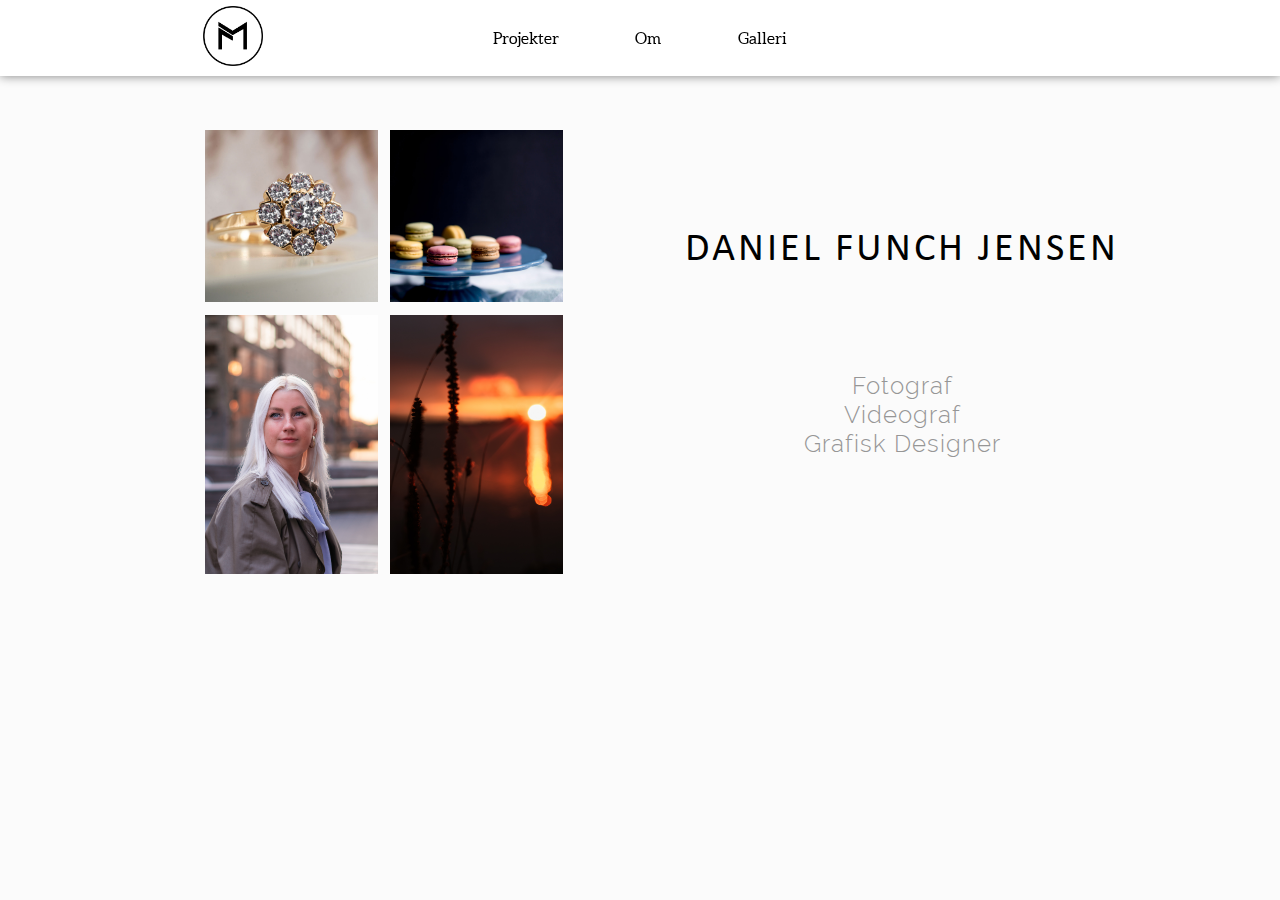
==== index.html @ a3e3a8f5 "Alt spiller" ====
<!DOCTYPE html>
<html lang="da">
  <head>
    <meta charset="UTF-8" />
    <meta http-equiv="X-UA-Compatible" content="IE=edge" />
    <meta name="viewport" content="width=device-width, initial-scale=1.0" />
    <link rel="stylesheet" href="style.css" />
    <title>Portfolio</title>
  </head>
  <body id="index">
    <header>
      <figure class="logo">
        <a href="index.html">
          <img src="logo.png" alt="Logo" />
        </a>
      </figure>
      <nav>
        <button id="menuknap">☰</button>
        <ul id="menu" class="hidden">
          <li><a href="projekt.html">Projekter</a></li>
          <li><a href="om.html">Om</a></li>
          <li><a href="galleri.html">Galleri</a></li>
        </ul>
      </nav>
    </header>

    <section>
      <div class="section_wrapper">
        <div class="col_left">
          <img class="image_1" src="Ring.jpg" alt="Ring" />
          <img class="image_2" src="ro_1.jpg" alt="Slik" />
          <img class="image_3" src="linea_3.jpg" alt="Linea" />
          <img class="image_4" src="sol_1.jpg" alt="Sol" />
        </div>
        <div class="col_right">
          <h1>Daniel Funch Jensen</h1>
          <h2>Fotograf<br />Videograf<br />Grafisk Designer</h2>
        </div>
      </div>
    </section>
    <script src="script.js"></script>
  </body>
</html>
---- style.css ----
* {
  margin: 0;
  padding: 0;
  box-sizing: border-box;
}

@font-face {
  font-family: "Aleo";
  src: url(font/aleo-regular-webfont.woff);
}

@font-face {
  font-family: "Raleway";
  src: url(font/Raleway-Regular.woff);
}

@font-face {
  font-family: "Raleway-light";
  src: url(font/Raleway-Light.woff);
}

@font-face {
  font-family: "Calibri";
  src: url(font/Calibri.woff);
}

@font-face {
  font-family: "Cambria";
  src: url(font/Cambria.woff);
}

h1 {
  font-family: "Calibri";
  font-size: 2rem;
  font-weight: normal;
  letter-spacing: 3px;
  text-transform: uppercase;
}

h2 {
  font-family: "Raleway-light";
  font-size: 1.5rem;
  text-decoration: underline;
  color: rgb(43, 43, 43);
  letter-spacing: 1px;
}

p {
  font-family: Cambria;
  font-size: 1rem;
  font-weight: normal;
  color: rgb(43, 43, 43);
}

img {
  width: 100%;
  height: auto;
}

body {
  background-color: rgba(251, 251, 251, 0.95);
}

.logo {
  display: grid;
  grid-column: 2/3;
  place-content: center;
  margin-bottom: 2vw;
}

.logo img {
  width: 60px;
  height: 60px;
}

header {
  width: 100%;

  background-color: #fff;
  box-shadow: 0px 0px 10px grey;
  position: fixed;
  scroll-behavior: smooth;
  display: grid;
  grid-template-columns: 1fr 1fr 1fr;
  padding-top: 3vw;
}

nav {
  display: contents;
}

header li {
  list-style: none;
}

#menu {
  grid-column: 1/4;
  text-align: center;
  padding-top: 2vw;
  background-color: #000000d1;
  padding-bottom: 2vw;
  line-height: 25px;
}

#menu a {
  text-decoration: none;
  color: rgb(255, 255, 255);
  font-family: "Aleo";
}

.hidden {
  display: none;
}

#menuknap {
  text-decoration: none;
  border: none;
  background-color: white;
  width: 100%;
  height: 60px;
}

#first_section {
  padding-top: 120px;
}

#index section {
  padding-top: 70px;
}

#index .section_wrapper {
  display: grid;
}

#index .col_left {
  display: grid;
  grid-template-columns: 1fr 1fr;
  padding: 19vw;
  padding-bottom: 10vw;
  gap: 3vw;
}

#index .col_right {
  display: grid;
  text-align: center;
}

#index h1 {
  text-transform: uppercase;
  font-size: 1.6rem;
  letter-spacing: 3px;
  font-weight: 100;
}

#index h2 {
  margin: 7vw;
  font-size: 1.2rem;
  text-decoration: none;
  font-weight: 100;
  display: grid;
  color: rgb(150, 150, 150);
}

#om #second_section {
  margin-top: 4vw;
}

#om #first_section h1 {
  text-align: center;
}

#om .section_wrapper {
  display: grid;
}

#om .col_left {
  grid-row: 2/2;
  display: grid;
}

#om h2 {
  text-align: center;
  margin-bottom: 5vw;
  text-decoration: none;
}

#om h3 {
  font-family: "Cambria";
  text-align: center;
  font-weight: normal;
  font-style: italic;
  margin-bottom: 15vw;
  font-size: 0.8rem;
  display: grid;
  line-height: 0px;
  color: rgb(150, 150, 150);
}

#om p {
  margin: 0vw 13vw 13vw;
  display: grid;
}

#om .col_right {
  margin: 5vw 13vw;
}

br {
  margin: 2vw;
}

#galleri h1 {
  text-align: center;
  margin-bottom: 15vw;
}

#galleri .section_wrapper {
  display: grid;
  grid-template-columns: 1fr;
  margin: 0vw 12vw 12vw;
}

#galleri div {
  display: grid;
  grid-template-columns: 1fr 1fr 1fr;
  gap: 2vw;
}

#projekter .section_wrapper {
  display: grid;
  margin: 0vw 10vw;
  gap: 2vw;
}

#projekter h1 {
  text-align: center;
  margin-bottom: 10vw;
}

#projekter h2 {
  text-align: center;
  margin-bottom: 2vw;
}

#projekter .col_left {
  grid-row: 2/2;
  display: grid;
  margin-top: 6vw;
  margin-bottom: 12vw;
}

#projekter .col_right {
  margin-top: 6vw;
}

/*----------------------- Ipad ------------------------ */

@media (min-width: 600px) {
  #first_section {
    padding-top: 165px;
  }

  h1 {
    font-size: 3rem;
  }

  h2 {
    font-size: 2.5rem;
  }

  br {
    margin: 1vw;
  }

  #index h1 {
    font-size: 2.5rem;
  }

  #index h2 {
    font-size: 1.8rem;
  }

  #om h3 {
    font-size: 1.2rem;
  }
}

/*---------------------------Desktop------------------------*/

@media (min-width: 800px) {
  header {
    width: 100%;
    background-color: #fff;
    box-shadow: 0px 0px 10px grey;
    position: fixed;
    scroll-behavior: smooth;
    display: grid;
    grid-template-columns: 1fr 1fr 1fr;
    padding-top: 0vw;
    padding-bottom: 0vw;
  }

  #first_section {
    padding-top: 120px;
  }

  #menu a {
    text-decoration: none;
    color: rgb(0, 0, 0);
    font-family: "Aleo";
  }

  #menuknap {
    display: none;
  }

  br {
    margin: 1vw;
  }

  nav {
    display: grid;
    place-content: center;
  }

  .logo {
    display: grid;
    place-content: center;
    margin-bottom: 0vw;
    grid-column: 1;
    margin-left: 3vw;
  }

  #menu {
    grid-column: 2;
    text-align: center;
    background-color: white;
    display: flex;
    gap: 6vw;
  }

  #index section {
    padding-top: 40px;
  }

  #index .section_wrapper {
    grid-template-columns: 1fr 1fr;
    margin-top: 1vw;
  }

  #index .col_left {
    padding: 6vw;
    margin-left: 10vw;
    gap: 1vw;
  }

  #index .col_right {
    grid-column: 2;
    padding-top: 6vw;
    margin-right: 9vw;
  }

  #index h1 {
    display: grid;
    place-content: center;
  }

  #index h2 {
    margin: 0;
    font-size: 1.5rem;
  }

  #om .section_wrapper {
    grid-template-columns: 1fr 1fr;
    margin-top: 1vw;
  }

  #om .col_left {
    padding-top: 0vw;
    margin-left: 15vw;

    grid-row: 1;
  }

  #om .col_right {
    grid-column: 2;
    padding-top: 0vw;
    margin: 0vw;
    display: grid;
    place-items: center;
  }

  #om h2 {
    margin-bottom: 1vw;
    display: grid;
    place-content: center;
    font-size: 2rem;
  }

  #om h3 {
    margin-bottom: 3vw;
    font-size: 0.8rem;
  }

  #om h3 br {
    margin: 0.5vw;
  }

  #om p {
    margin: 0;
  }

  #om #second_section img {
    width: 250px;
  }

  #galleri h1 {
    margin-bottom: 6vw;
  }

  #projekter .section_wrapper {
    grid-template-columns: 1fr 1fr;
    margin-top: 1vw;
  }

  #projekter .col_left {
    padding-top: 0vw;
    margin-left: 0vw;
    margin-bottom: 0vw;
    grid-row: 1;
    margin-top: 0;
  }

  #projekter .col_right {
    grid-column: 2;
    padding-top: 0vw;
    margin: 0vw;
    display: grid;
    place-items: center;
  }

  #projekter h1 {
    margin-bottom: 5vw;
  }

  #projekter h2 {
    margin-bottom: 4vw;
    margin-top: 2vw;
  }

  #projekter section img {
    width: 257px;
  }

  #projekter #seventh_section {
    margin-bottom: 4vw;
  }
}
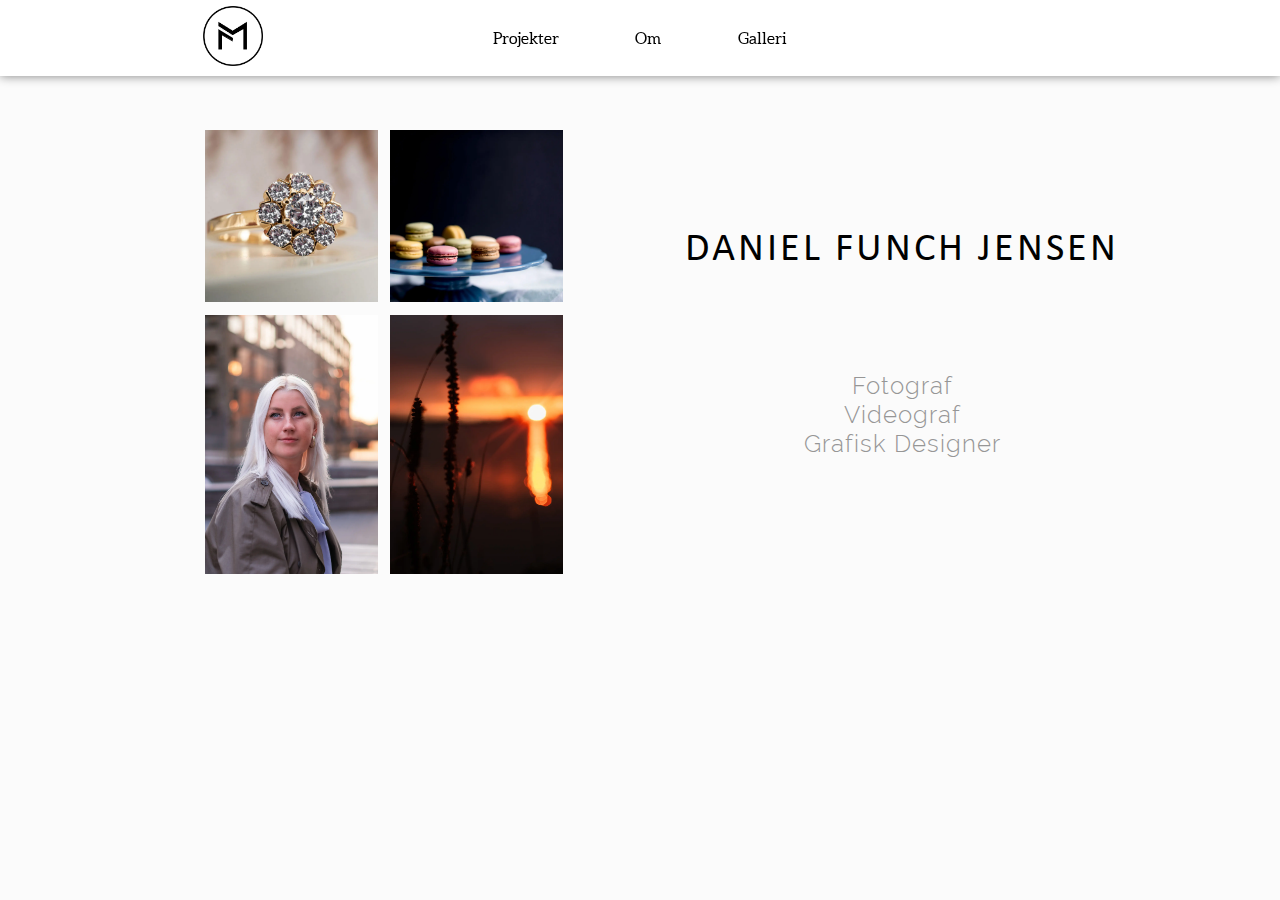
==== commit a0ce4ea3: "Done_1" ====
--- a/index.html
+++ b/index.html
@@ -6,12 +6,40 @@
     <meta name="viewport" content="width=device-width, initial-scale=1.0" />
     <link rel="stylesheet" href="style.css" />
     <title>Portfolio</title>
+
+    <link
+      rel="apple-touch-icon"
+      sizes="180x180"
+      href="favicon/apple-touch-icon.png"
+    />
+    <link
+      rel="icon"
+      type="image/png"
+      sizes="32x32"
+      href="favicon/favicon-32x32.png"
+    />
+    <link
+      rel="icon"
+      type="image/png"
+      sizes="16x16"
+      href="favicon/favicon-16x16.png"
+    />
+    <link rel="manifest" href="favicon/site.webmanifest" />
+    <link
+      rel="mask-icon"
+      href="favicon/safari-pinned-tab.svg"
+      color="#5bbad5"
+    />
+    <link rel="shortcut icon" href="favicon/favicon.ico" />
+    <meta name="msapplication-TileColor" content="#da532c" />
+    <meta name="msapplication-config" content="favicon/browserconfig.xml" />
+    <meta name="theme-color" content="#ffffff" />
   </head>
   <body id="index">
     <header>
       <figure class="logo">
         <a href="index.html">
-          <img src="logo.png" alt="Logo" />
+          <img src="ikoner/logo.svg" alt="Logo" />
         </a>
       </figure>
       <nav>
@@ -27,10 +55,10 @@
     <section>
       <div class="section_wrapper">
         <div class="col_left">
-          <img class="image_1" src="Ring.jpg" alt="Ring" />
-          <img class="image_2" src="ro_1.jpg" alt="Slik" />
-          <img class="image_3" src="linea_3.jpg" alt="Linea" />
-          <img class="image_4" src="sol_1.jpg" alt="Sol" />
+          <img class="image_1" src="photo/Ring.webp" alt="Ring" />
+          <img class="image_2" src="photo/ro_1.webp" alt="Slik" />
+          <img class="image_3" src="photo/linea_3.webp" alt="Linea" />
+          <img class="image_4" src="photo/sol_1.webp" alt="Sol" />
         </div>
         <div class="col_right">
           <h1>Daniel Funch Jensen</h1>
--- a/style.css
+++ b/style.css
@@ -27,6 +27,14 @@
 @font-face {
   font-family: "Cambria";
   src: url(font/Cambria.woff);
+}
+
+#om p br {
+  margin: 10px;
+}
+
+#om h3 br {
+  margin: 2vw;
 }
 
 h1 {
@@ -165,6 +173,25 @@
   margin-top: 4vw;
 }
 
+#om #third_section {
+  display: grid;
+  place-content: center;
+  grid-template-rows: 0;
+  margin-bottom: 35vw;
+}
+
+#om #third_section button {
+  background-color: #212121;
+  padding: 16px;
+  margin: 3vw 17vw;
+  box-shadow: 6px 6px 9px gray;
+  border: none;
+  color: white;
+  font-family: Aleo;
+  text-transform: uppercase;
+  cursor: pointer;
+}
+
 #om #first_section h1 {
   text-align: center;
 }
@@ -189,7 +216,7 @@
   text-align: center;
   font-weight: normal;
   font-style: italic;
-  margin-bottom: 15vw;
+  margin-bottom: 10vw;
   font-size: 0.8rem;
   display: grid;
   line-height: 0px;
@@ -197,7 +224,7 @@
 }
 
 #om p {
-  margin: 0vw 13vw 13vw;
+  margin: 0vw 13vw 6vw;
   display: grid;
 }
 
@@ -205,10 +232,6 @@
   margin: 5vw 13vw;
 }
 
-br {
-  margin: 2vw;
-}
-
 #galleri h1 {
   text-align: center;
   margin-bottom: 15vw;
@@ -224,6 +247,7 @@
   display: grid;
   grid-template-columns: 1fr 1fr 1fr;
   gap: 2vw;
+  z-index: -1;
 }
 
 #projekter .section_wrapper {
@@ -234,7 +258,7 @@
 
 #projekter h1 {
   text-align: center;
-  margin-bottom: 10vw;
+  margin-bottom: 5vw;
 }
 
 #projekter h2 {
@@ -251,6 +275,80 @@
 
 #projekter .col_right {
   margin-top: 6vw;
+}
+
+#projekter .col_up {
+  display: grid;
+  gap: 15px;
+  margin-bottom: 15px;
+  place-content: center;
+  grid-template-columns: 1fr 1fr 1fr;
+  text-align: center;
+}
+
+#projekter .col_down {
+  display: grid;
+  gap: 15px;
+  margin-bottom: 15px;
+  place-content: center;
+  grid-template-columns: 1fr 1fr 1fr;
+  text-align: center;
+}
+
+#projekter .overskrift_6 {
+  grid-row: 1;
+  grid-column: 3;
+}
+
+#projekter #second_section {
+  display: grid;
+  place-content: center;
+}
+
+#projekter #second_section .col_up div {
+  background-color: black;
+  padding: 15px 9px;
+}
+
+#projekter #second_section .col_down div {
+  background-color: black;
+  padding: 15px 9px;
+}
+
+#projekter #second_section a {
+  text-decoration: none;
+  color: white;
+}
+
+#projekter #second_section h3 {
+  font-size: 0.8rem;
+}
+
+footer {
+  display: flex;
+  justify-content: center;
+  margin-bottom: 3vw;
+}
+
+footer div {
+  display: flex;
+  max-width: 30vw;
+  gap: 17px;
+}
+
+#galleri footer div {
+  display: flex;
+  max-width: 30vw;
+  gap: 17px;
+  z-index: 0;
+}
+
+#galleri h3 {
+  display: none;
+}
+
+.pil {
+  display: none;
 }
 
 /*----------------------- Ipad ------------------------ */
@@ -268,10 +366,6 @@
     font-size: 2.5rem;
   }
 
-  br {
-    margin: 1vw;
-  }
-
   #index h1 {
     font-size: 2.5rem;
   }
@@ -288,6 +382,11 @@
 /*---------------------------Desktop------------------------*/
 
 @media (min-width: 800px) {
+  html {
+    scroll-behavior: smooth;
+    scroll-padding-top: 80px;
+  }
+
   header {
     width: 100%;
     background-color: #fff;
@@ -300,6 +399,18 @@
     padding-bottom: 0vw;
   }
 
+  footer div {
+    display: flex;
+    max-width: 10vw;
+    gap: 17px;
+  }
+
+  #galleri footer div {
+    display: flex;
+    max-width: 10vw;
+    gap: 17px;
+  }
+
   #first_section {
     padding-top: 120px;
   }
@@ -310,12 +421,14 @@
     font-family: "Aleo";
   }
 
+  #om #third_section a {
+    text-decoration: none;
+    color: rgb(255, 255, 255);
+    font-family: "Aleo";
+  }
+
   #menuknap {
     display: none;
-  }
-
-  br {
-    margin: 1vw;
   }
 
   nav {
@@ -375,9 +488,15 @@
     margin-top: 1vw;
   }
 
+  #om #third_section {
+    display: grid;
+    grid-template-rows: 0;
+    margin-bottom: 17vw;
+  }
+
   #om .col_left {
     padding-top: 0vw;
-    margin-left: 15vw;
+    margin-left: 14vw;
 
     grid-row: 1;
   }
@@ -388,10 +507,11 @@
     margin: 0vw;
     display: grid;
     place-items: center;
+    margin-right: 7vw;
   }
 
   #om h2 {
-    margin-bottom: 1vw;
+    margin-bottom: 2vw;
     display: grid;
     place-content: center;
     font-size: 2rem;
@@ -407,11 +527,16 @@
   }
 
   #om p {
-    margin: 0;
+    margin: 0vw;
+  }
+
+  #om #third_section button {
+    margin-top: 4vw;
+    cursor: pointer;
   }
 
   #om #second_section img {
-    width: 250px;
+    width: 280px;
   }
 
   #galleri h1 {
@@ -452,7 +577,82 @@
     width: 257px;
   }
 
-  #projekter #seventh_section {
-    margin-bottom: 4vw;
-  }
-}
+  #projekter #eighth_section {
+    margin-bottom: 10vw;
+  }
+
+  #projekter #second_section .col_up div {
+    background-color: black;
+    padding: 30px 45px;
+  }
+
+  #projekter #second_section .col_down div {
+    background-color: black;
+    padding: 30px 45px;
+  }
+
+  #projekter #second_section h3 {
+    font-size: 1.5rem;
+  }
+
+  #galleri #first_section {
+    display: grid;
+    place-items: center;
+  }
+
+  #galleri .ikoner {
+    display: flex;
+    max-width: 10vw;
+    gap: 17px;
+  }
+
+  #galleri h3 {
+    display: revert;
+    font-family: "Cambria";
+    text-align: center;
+    font-weight: normal;
+    font-style: italic;
+    margin-bottom: 3vw;
+    font-size: 1.5rem;
+
+    line-height: 0px;
+    color: rgb(150, 150, 150);
+  }
+
+  .pil {
+    display: revert;
+    max-width: 4vw;
+    transform: rotate(90deg);
+    margin-bottom: 3vw;
+    z-index: -1;
+  }
+
+  /*-------------------------- Java ---------------------------*/
+
+  .hop {
+    animation-name: hop_kf;
+    animation-duration: 0.3s;
+    animation-iteration-count: 2;
+    animation-timing-function: linear;
+    animation-direction: alternate;
+  }
+
+  @keyframes hop_kf {
+    0% {
+      transform: translateY(0);
+    }
+
+    100% {
+      transform: translateY(-1vw);
+    }
+  }
+
+  .hidden_img {
+    opacity: 0%;
+  }
+
+  .show {
+    opacity: 100%;
+    transition: 1s ease-in-out;
+  }
+}
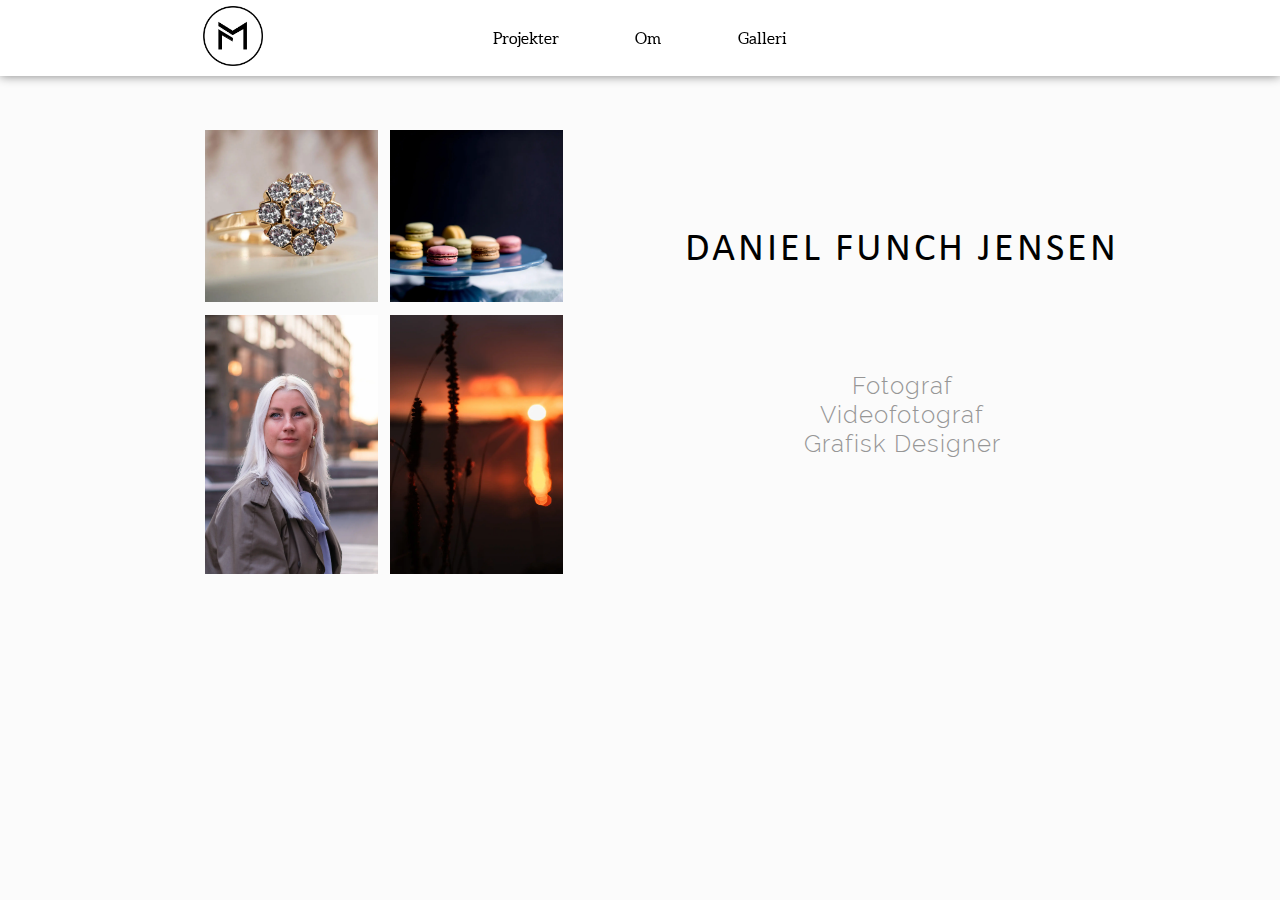
==== commit 4661ddc0: "Done_done_1" ====
--- a/index.html
+++ b/index.html
@@ -4,6 +4,7 @@
     <meta charset="UTF-8" />
     <meta http-equiv="X-UA-Compatible" content="IE=edge" />
     <meta name="viewport" content="width=device-width, initial-scale=1.0" />
+    <meta name="robots" content="noindex" />
     <link rel="stylesheet" href="style.css" />
     <title>Portfolio</title>
 
@@ -62,7 +63,13 @@
         </div>
         <div class="col_right">
           <h1>Daniel Funch Jensen</h1>
-          <h2>Fotograf<br />Videograf<br />Grafisk Designer</h2>
+          <h2>
+            Fotograf
+            <br />
+            Videofotograf
+            <br />
+            Grafisk Designer
+          </h2>
         </div>
       </div>
     </section>
--- a/style.css
+++ b/style.css
@@ -27,10 +27,6 @@
 @font-face {
   font-family: "Cambria";
   src: url(font/Cambria.woff);
-}
-
-#om p br {
-  margin: 10px;
 }
 
 #om h3 br {
@@ -132,6 +128,10 @@
   padding-top: 120px;
 }
 
+#index br {
+  margin: 1vw;
+}
+
 #index section {
   padding-top: 70px;
 }
@@ -167,6 +167,21 @@
   font-weight: 100;
   display: grid;
   color: rgb(150, 150, 150);
+}
+
+#om #se_mere {
+  background-color: #212121;
+  padding: 20px;
+  margin: 3vw 17vw;
+  box-shadow: 6px 6px 9px gray;
+  border: none;
+  color: white;
+  font-family: Aleo;
+  text-transform: uppercase;
+  cursor: pointer;
+  text-decoration: none;
+  display: grid;
+  place-content: center;
 }
 
 #om #second_section {
@@ -205,6 +220,10 @@
   display: grid;
 }
 
+#om .top_text {
+  margin-top: 4vw;
+}
+
 #om h2 {
   text-align: center;
   margin-bottom: 5vw;
@@ -216,7 +235,7 @@
   text-align: center;
   font-weight: normal;
   font-style: italic;
-  margin-bottom: 10vw;
+  margin-bottom: 4vw;
   font-size: 0.8rem;
   display: grid;
   line-height: 0px;
@@ -224,7 +243,7 @@
 }
 
 #om p {
-  margin: 0vw 13vw 6vw;
+  margin: 0vw 13vw 3vw;
   display: grid;
 }
 
@@ -248,6 +267,10 @@
   grid-template-columns: 1fr 1fr 1fr;
   gap: 2vw;
   z-index: -1;
+}
+
+#projekter p a {
+  color: rgb(43, 43, 43);
 }
 
 #projekter .section_wrapper {
@@ -385,6 +408,10 @@
   html {
     scroll-behavior: smooth;
     scroll-padding-top: 80px;
+  }
+
+  #menu li a:hover {
+    color: darkgrey;
   }
 
   header {
@@ -483,6 +510,10 @@
     font-size: 1.5rem;
   }
 
+  #om #se_mere {
+    padding: 25px;
+  }
+
   #om .section_wrapper {
     grid-template-columns: 1fr 1fr;
     margin-top: 1vw;
@@ -518,7 +549,7 @@
   }
 
   #om h3 {
-    margin-bottom: 3vw;
+    margin-bottom: 1vw;
     font-size: 0.8rem;
   }
 
@@ -526,8 +557,19 @@
     margin: 0.5vw;
   }
 
+  #om .bottom_h3 {
+    margin-bottom: 3vw;
+  }
+
   #om p {
     margin: 0vw;
+    margin-bottom: 1vw;
+    margin-top: 0vw;
+  }
+
+  #om .top_text {
+    margin-bottom: 1vw;
+    margin-top: 0vw;
   }
 
   #om #third_section button {
